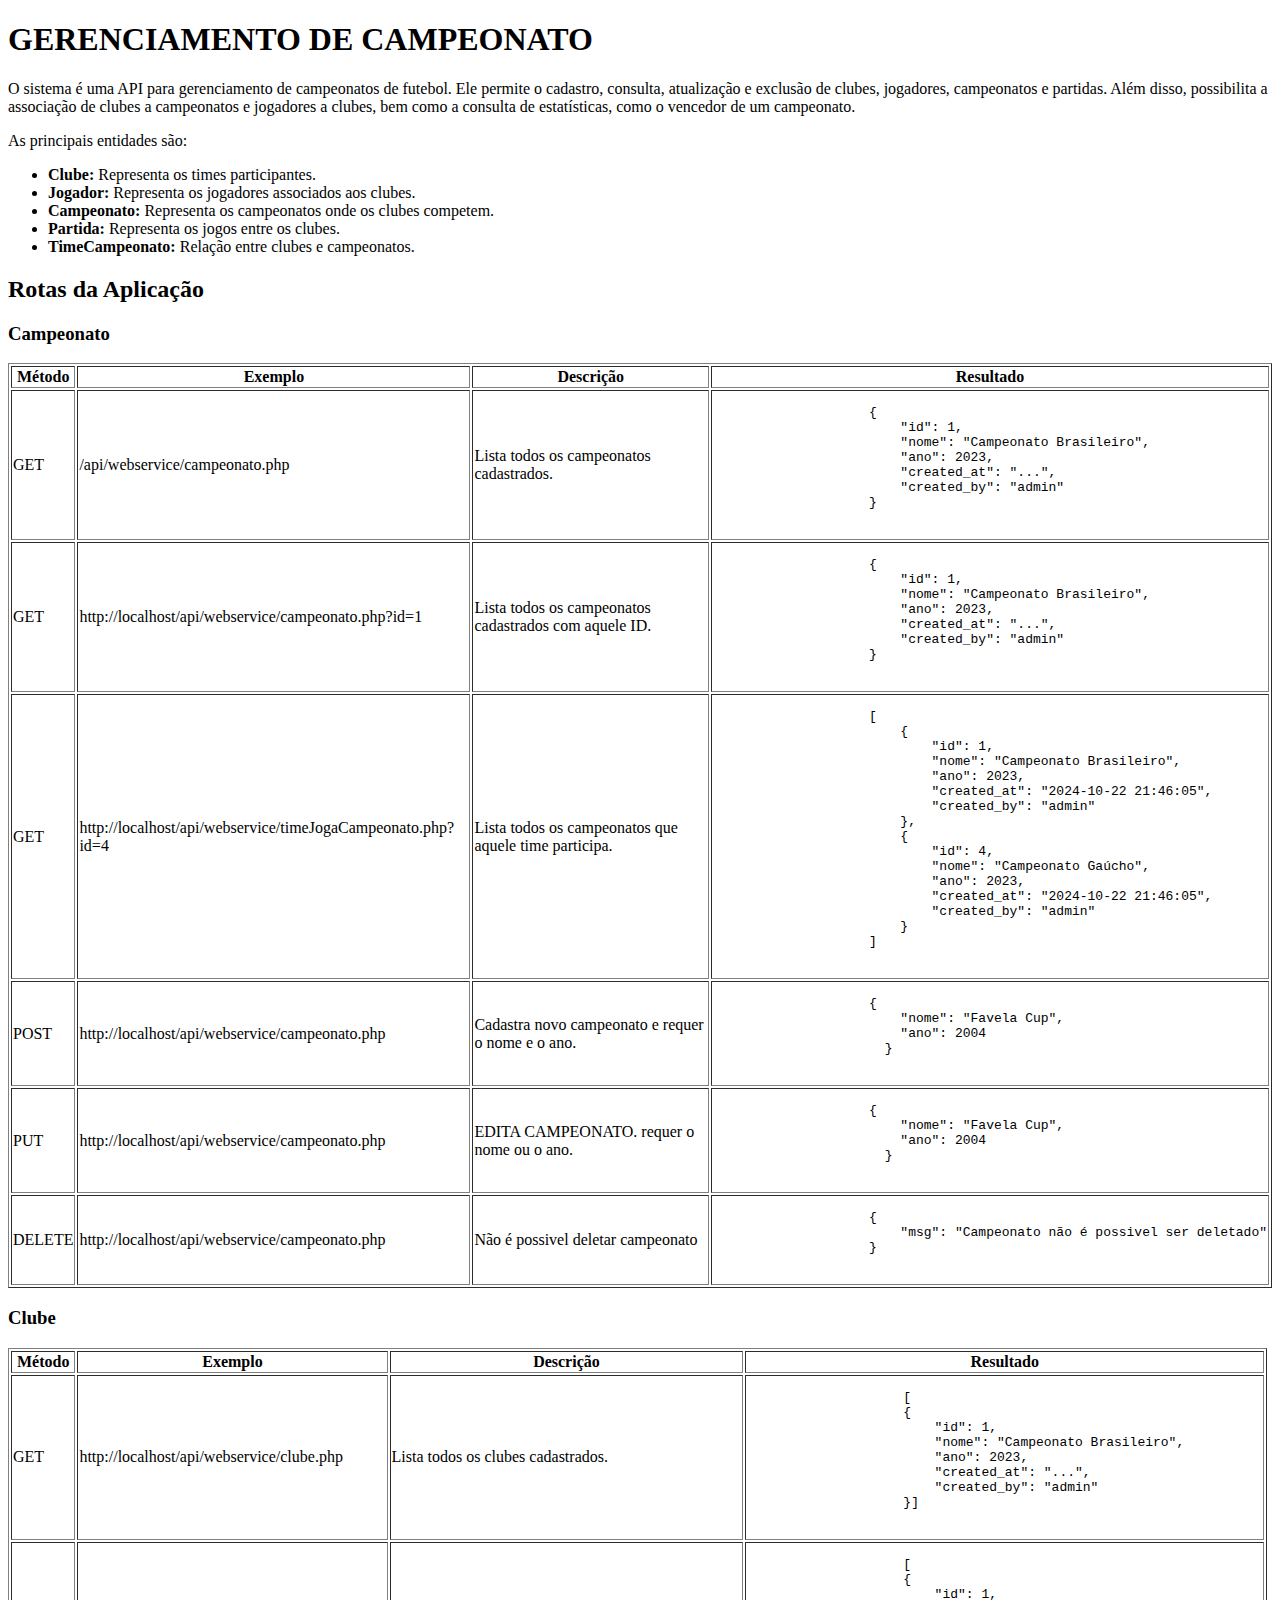
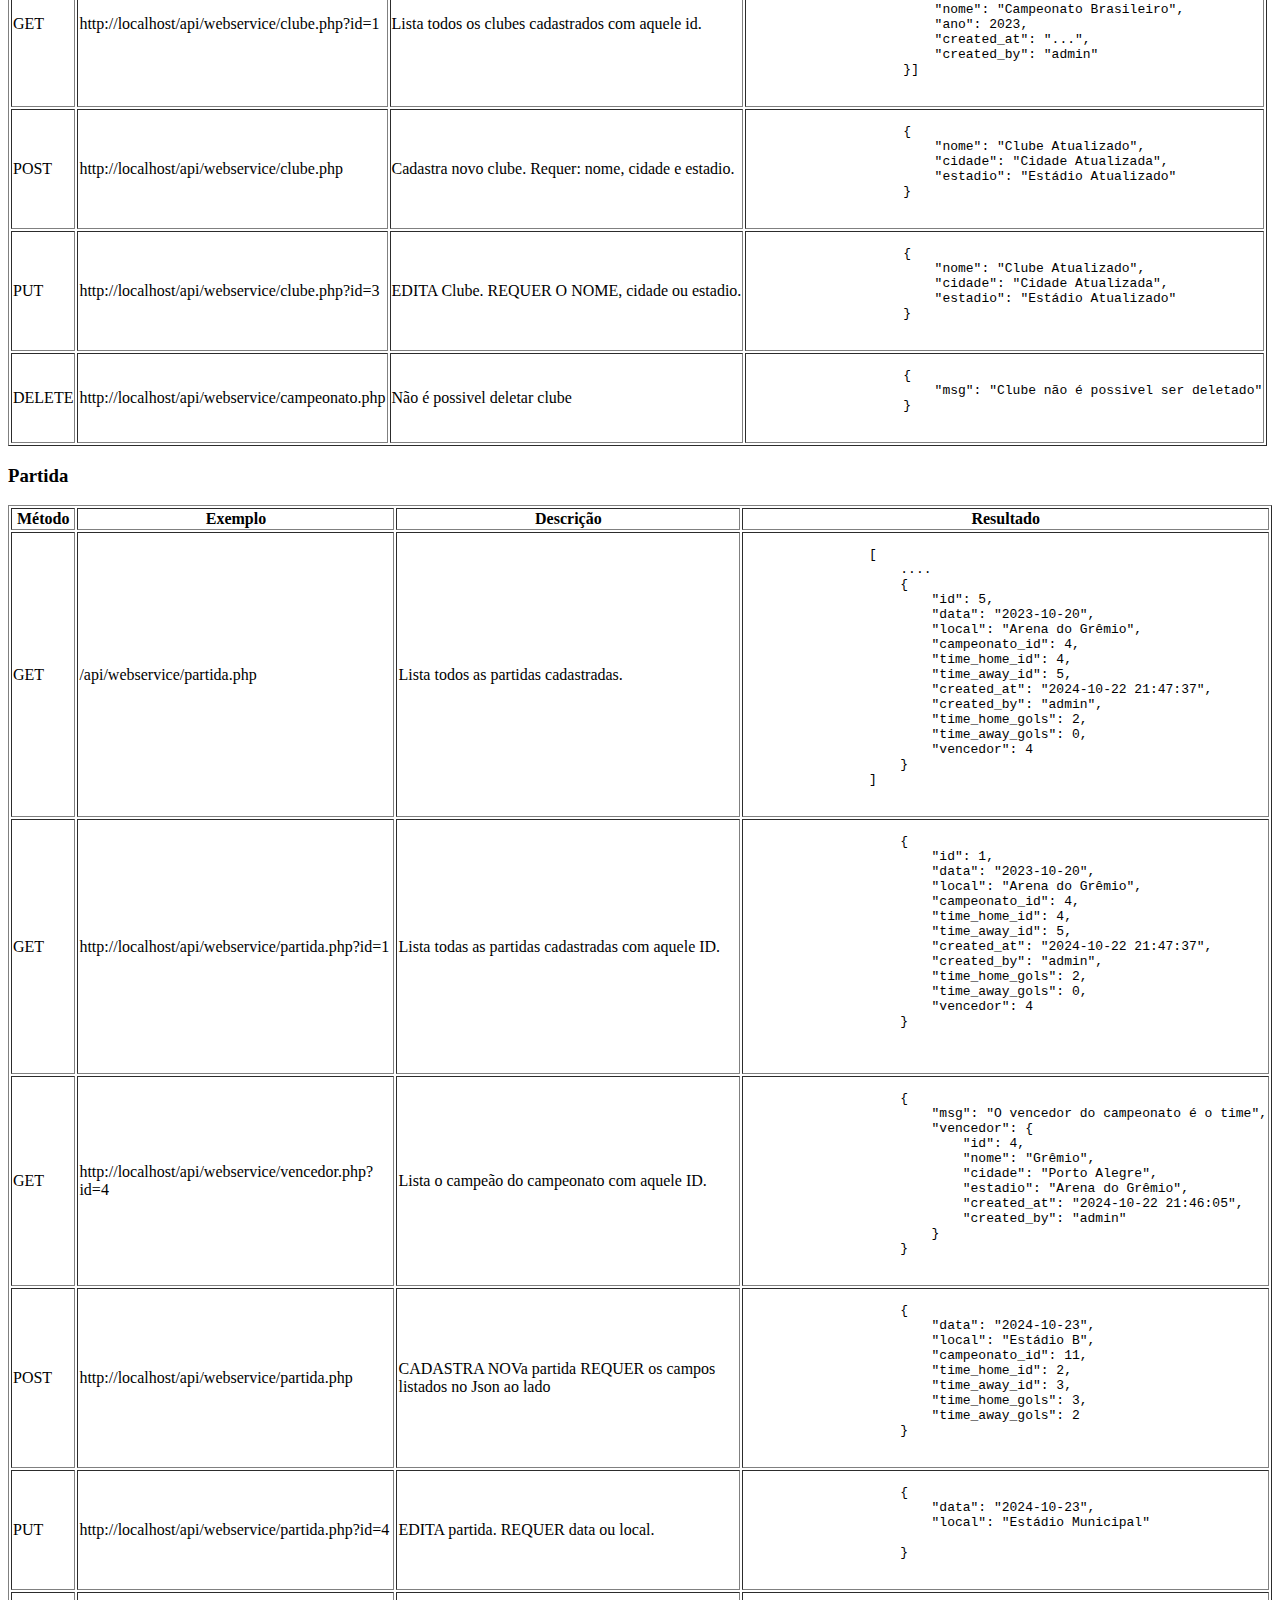
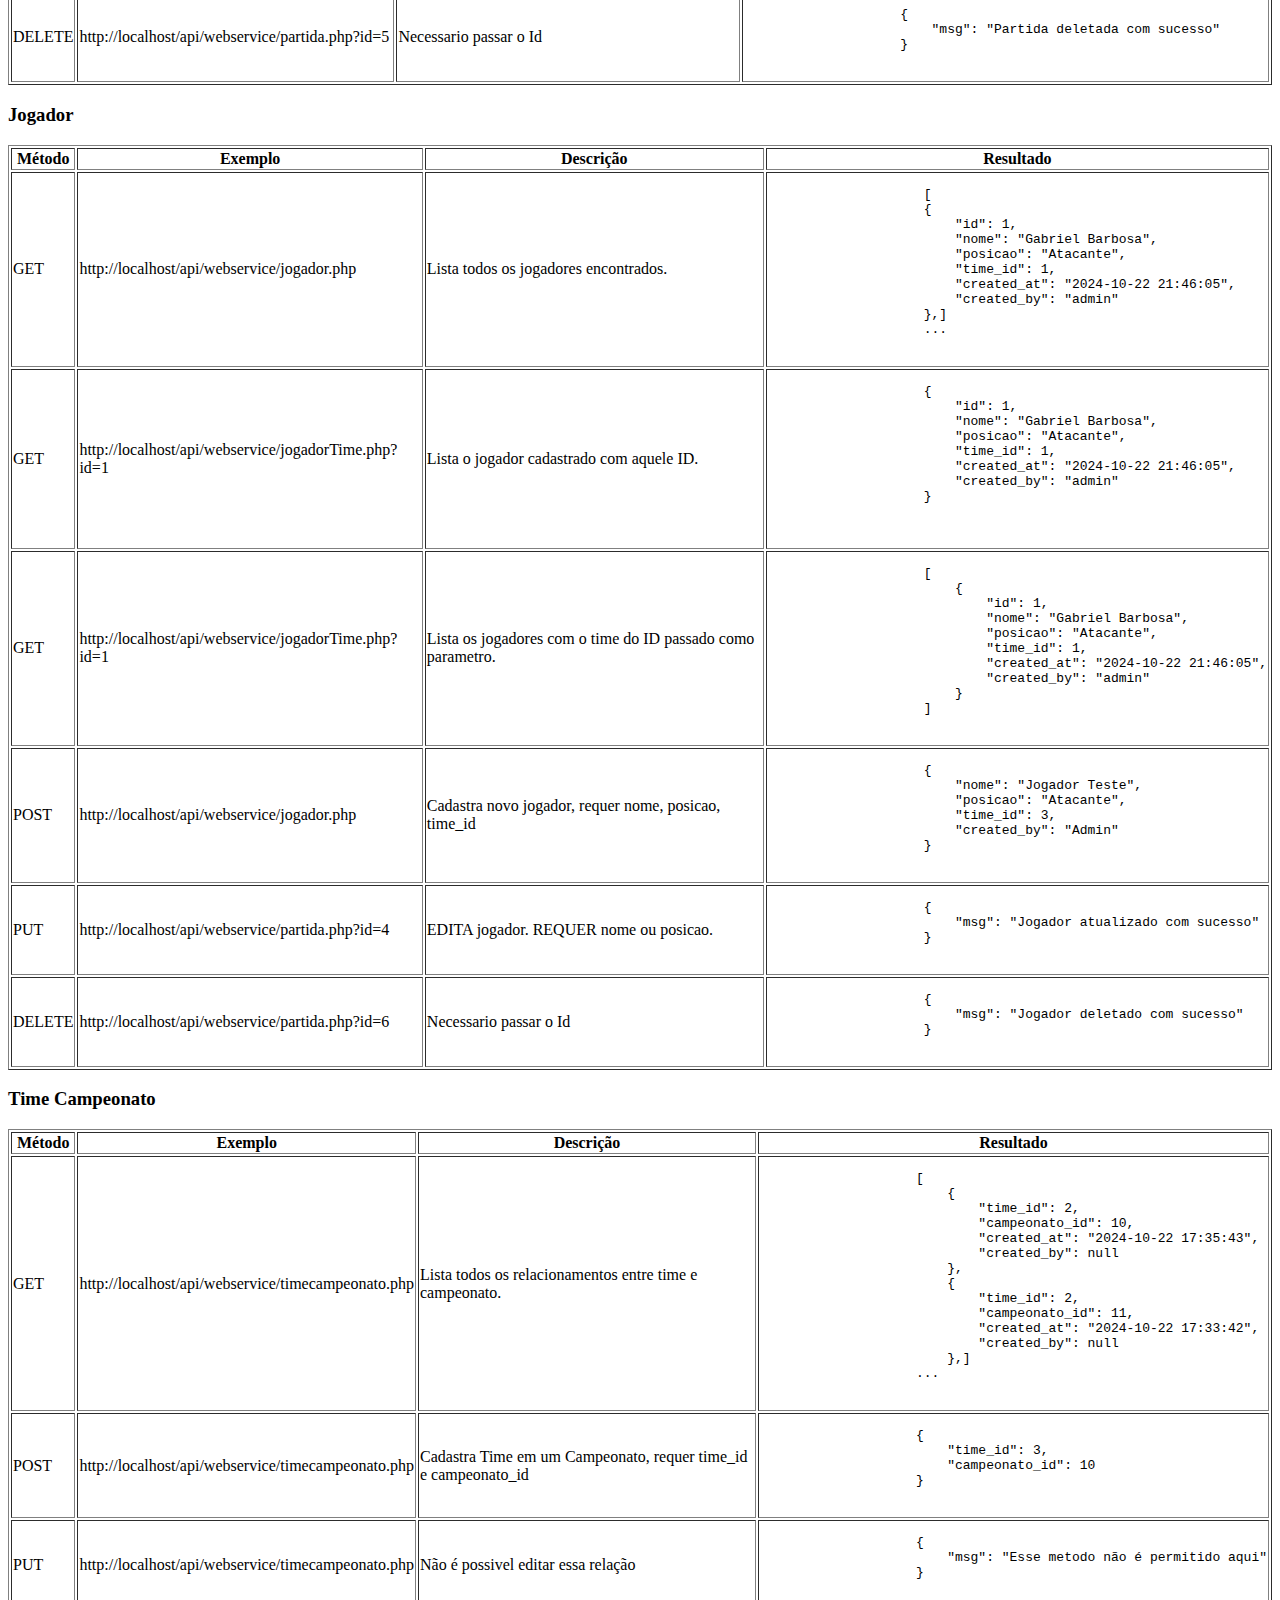
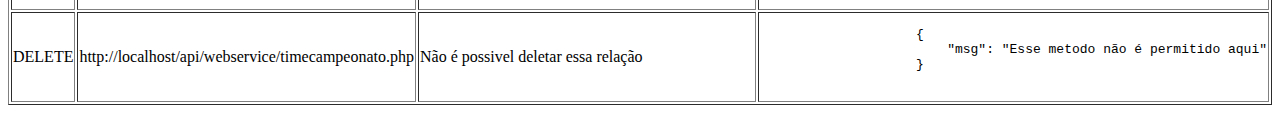
==== webservice/index.html @ eb7c0003 "feat: home working" ====
<!DOCTYPE html>
<html lang="pt-br">
<head>
    <meta charset="UTF-8">
    <meta name="viewport" content="width=device-width, initial-scale=1.0">
    <title>GERENCIAMENTO DE CAMPEONATO</title>
</head>
<body>
    <h1>GERENCIAMENTO DE CAMPEONATO</h1>
    <p>O sistema é uma API para gerenciamento de campeonatos de futebol. Ele permite o cadastro, consulta, atualização e exclusão de clubes, jogadores, campeonatos e partidas. Além disso, possibilita a associação de clubes a campeonatos e jogadores a clubes, bem como a consulta de estatísticas, como o vencedor de um campeonato.</p>
    
    <p>As principais entidades são:</p>
    <ul>
        <li><strong>Clube:</strong> Representa os times participantes.</li>
        <li><strong>Jogador:</strong> Representa os jogadores associados aos clubes.</li>
        <li><strong>Campeonato:</strong> Representa os campeonatos onde os clubes competem.</li>
        <li><strong>Partida:</strong> Representa os jogos entre os clubes.</li>
        <li><strong>TimeCampeonato:</strong> Relação entre clubes e campeonatos.</li>
    </ul>

    <h2>Rotas da Aplicação</h2>

    <h3>Campeonato</h3>
    <table border="1">
        <tr>
            <th>Método</th>
            <th>Exemplo</th>
            <th>Descrição</th>
            <th>Resultado</th>
        </tr>
        <tr>
            <td>GET</td>
            <td>/api/webservice/campeonato.php</td>
            <td>Lista todos os campeonatos cadastrados.</td>
            <td>
                <pre>
                    {
                        "id": 1,
                        "nome": "Campeonato Brasileiro",
                        "ano": 2023,
                        "created_at": "...",
                        "created_by": "admin"
                    }
                </pre>
            </td>
        </tr>
        <tr>
            <td>GET</td>
            <td>http://localhost/api/webservice/campeonato.php?id=1</td>
            <td>Lista todos os campeonatos cadastrados com aquele ID.</td>
            <td>
                <pre>
                    {
                        "id": 1,
                        "nome": "Campeonato Brasileiro",
                        "ano": 2023,
                        "created_at": "...",
                        "created_by": "admin"
                    }
                </pre>
            </td>
        </tr>
        <tr>
            <td>GET</td>
            <td>http://localhost/api/webservice/timeJogaCampeonato.php?id=4</td>
            <td>Lista todos os campeonatos que aquele time participa.</td>
            <td>
                <pre>
                    [
                        {
                            "id": 1,
                            "nome": "Campeonato Brasileiro",
                            "ano": 2023,
                            "created_at": "2024-10-22 21:46:05",
                            "created_by": "admin"
                        },
                        {
                            "id": 4,
                            "nome": "Campeonato Gaúcho",
                            "ano": 2023,
                            "created_at": "2024-10-22 21:46:05",
                            "created_by": "admin"
                        }
                    ]
                </pre>
            </td>
        </tr>
        <tr>
            <td>POST</td>
            <td>http://localhost/api/webservice/campeonato.php</td>
            <td>Cadastra novo campeonato e requer o nome e o ano.</td>
            <td>
                <pre>
                    {
                        "nome": "Favela Cup",
                        "ano": 2004
                      }
                </pre>
            </td>
        </tr>
        <tr>
            <td>PUT</td>
            <td>http://localhost/api/webservice/campeonato.php</td>
            <td>EDITA CAMPEONATO. requer o nome ou o ano.</td>
            <td>
                <pre>
                    {
                        "nome": "Favela Cup",
                        "ano": 2004
                      }
                </pre>
            </td>
        </tr>
        <tr>
            <td>DELETE</td>
            <td>http://localhost/api/webservice/campeonato.php</td>
            <td>Não é possivel deletar campeonato</td>
            <td>
                <pre>
                    {
                        "msg": "Campeonato não é possivel ser deletado"
                    }
                </pre>
            </td>
        </tr>
    </table>

    <h3>Clube</h3>
    <table border="1">
        <tr>
            <th>Método</th>
            <th>Exemplo</th>
            <th>Descrição</th>
            <th>Resultado</th>
        </tr>
        <tr>
            <td>GET</td>
            <td>http://localhost/api/webservice/clube.php</td>
            <td>Lista todos os clubes cadastrados.</td>
            <td>
                <pre>
                    [
                    {
                        "id": 1,
                        "nome": "Campeonato Brasileiro",
                        "ano": 2023,
                        "created_at": "...",
                        "created_by": "admin"
                    }]
                </pre>
            </td>
        </tr>

        <tr>
            <td>GET</td>
            <td>http://localhost/api/webservice/clube.php?id=1</td>
            <td>Lista todos os clubes cadastrados com aquele id.</td>
            <td>
                <pre>
                    [
                    {
                        "id": 1,
                        "nome": "Campeonato Brasileiro",
                        "ano": 2023,
                        "created_at": "...",
                        "created_by": "admin"
                    }]
                </pre>
            </td>
        </tr>
        
        <tr>
            <td>POST</td>
            <td>http://localhost/api/webservice/clube.php</td>
            <td>Cadastra novo clube. Requer: nome, cidade e estadio.</td>
            <td>
                <pre>
                    {
                        "nome": "Clube Atualizado",
                        "cidade": "Cidade Atualizada",
                        "estadio": "Estádio Atualizado"
                    }
                </pre>
            </td>
        </tr>
        <tr>
            <td>PUT</td>
            <td>http://localhost/api/webservice/clube.php?id=3</td>
            <td>EDITA Clube. REQUER O NOME, cidade ou estadio.</td>
            <td>
                <pre>
                    {
                        "nome": "Clube Atualizado",
                        "cidade": "Cidade Atualizada",
                        "estadio": "Estádio Atualizado"
                    }
                </pre>
            </td>
        </tr>
        <tr>
            <td>DELETE</td>
            <td>http://localhost/api/webservice/campeonato.php</td>
            <td>Não é possivel deletar clube</td>
            <td>
                <pre>
                    {
                        "msg": "Clube não é possivel ser deletado"
                    }
                </pre>
            </td>
        </tr>
    </table>

    <h3>Partida</h3>
    <table border="1">
        <tr>
            <th>Método</th>
            <th>Exemplo</th>
            <th>Descrição</th>
            <th>Resultado</th>
        </tr>
        <tr>
            <td>GET</td>
            <td>/api/webservice/partida.php</td>
            <td>Lista todos as partidas cadastradas.</td>
            <td>
                <pre>
                [
                    ....
                    {
                        "id": 5,
                        "data": "2023-10-20",
                        "local": "Arena do Grêmio",
                        "campeonato_id": 4,
                        "time_home_id": 4,
                        "time_away_id": 5,
                        "created_at": "2024-10-22 21:47:37",
                        "created_by": "admin",
                        "time_home_gols": 2,
                        "time_away_gols": 0,
                        "vencedor": 4
                    }
                ]
                </pre>
            </td>
        </tr>
        <tr>
            <td>GET</td>
            <td>http://localhost/api/webservice/partida.php?id=1</td>
            <td>Lista todas as partidas cadastradas com aquele ID.</td>
            <td>
                <pre>
                    {
                        "id": 1,
                        "data": "2023-10-20",
                        "local": "Arena do Grêmio",
                        "campeonato_id": 4,
                        "time_home_id": 4,
                        "time_away_id": 5,
                        "created_at": "2024-10-22 21:47:37",
                        "created_by": "admin",
                        "time_home_gols": 2,
                        "time_away_gols": 0,
                        "vencedor": 4
                    }
                
                </pre>
            </td>
        </tr>
        <tr>
            <td>GET</td>
            <td>http://localhost/api/webservice/vencedor.php?id=4</td>
            <td>Lista o campeão do campeonato com aquele ID.</td>
            <td>
                <pre>
                    {
                        "msg": "O vencedor do campeonato é o time",
                        "vencedor": {
                            "id": 4,
                            "nome": "Grêmio",
                            "cidade": "Porto Alegre",
                            "estadio": "Arena do Grêmio",
                            "created_at": "2024-10-22 21:46:05",
                            "created_by": "admin"
                        }
                    }
                </pre>
            </td>
        </tr>
        <tr>
            <td>POST</td>
            <td>http://localhost/api/webservice/partida.php</td>
            <td>CADASTRA NOVa partida REQUER os campos listados no Json ao lado</td>
            <td>
                <pre>
                    {
                        "data": "2024-10-23",
                        "local": "Estádio B",
                        "campeonato_id": 11,
                        "time_home_id": 2,
                        "time_away_id": 3,
                        "time_home_gols": 3,
                        "time_away_gols": 2
                    }
                </pre>
            </td>
        </tr>
        <tr>
            <td>PUT</td>
            <td>http://localhost/api/webservice/partida.php?id=4</td>
            <td>EDITA partida. REQUER data ou local.</td>
            <td>
                <pre>
                    {
                        "data": "2024-10-23",
                        "local": "Estádio Municipal"
                        
                    }
                </pre>
            </td>
        </tr>
        <tr>
            <td>DELETE</td>
            <td>http://localhost/api/webservice/partida.php?id=5</td>
            <td>Necessario passar o Id</td>
            <td>
                <pre>
                    {
                        "msg": "Partida deletada com sucesso"
                    }
                </pre>
            </td>
        </tr>
    </table>

    <h3>Jogador</h3>
    <table border="1">
        <tr>
            <th>Método</th>
            <th>Exemplo</th>
            <th>Descrição</th>
            <th>Resultado</th>
        </tr>
        <tr>
            <td>GET</td>
            <td>http://localhost/api/webservice/jogador.php</td>
            <td>Lista todos os jogadores encontrados.</td>
            <td>
                <pre>
                    [
                    {
                        "id": 1,
                        "nome": "Gabriel Barbosa",
                        "posicao": "Atacante",
                        "time_id": 1,
                        "created_at": "2024-10-22 21:46:05",
                        "created_by": "admin"
                    },]
                    ...
                </pre>
            </td>
        </tr>
        <tr>
            <td>GET</td>
            <td>http://localhost/api/webservice/jogadorTime.php?id=1</td>
            <td>Lista o jogador cadastrado com aquele ID.</td>
            <td>
                <pre>
                    {
                        "id": 1,
                        "nome": "Gabriel Barbosa",
                        "posicao": "Atacante",
                        "time_id": 1,
                        "created_at": "2024-10-22 21:46:05",
                        "created_by": "admin"
                    }
                
                </pre>
            </td>
        </tr>
        <tr>
            <td>GET</td>
            <td>http://localhost/api/webservice/jogadorTime.php?id=1</td>
            <td>Lista os jogadores com o time do ID passado como parametro.</td>
            <td>
                <pre>
                    [
                        {
                            "id": 1,
                            "nome": "Gabriel Barbosa",
                            "posicao": "Atacante",
                            "time_id": 1,
                            "created_at": "2024-10-22 21:46:05",
                            "created_by": "admin"
                        }
                    ]
                </pre>
            </td>
        </tr>
        <tr>
            <td>POST</td>
            <td>http://localhost/api/webservice/jogador.php</td>
            <td>Cadastra novo jogador, requer nome, posicao, time_id</td>
            <td>
                <pre>
                    {
                        "nome": "Jogador Teste",
                        "posicao": "Atacante",
                        "time_id": 3,
                        "created_by": "Admin"
                    }
                </pre>
            </td>
        </tr>
        <tr>
            <td>PUT</td>
            <td>http://localhost/api/webservice/partida.php?id=4</td>
            <td>EDITA jogador. REQUER nome ou posicao.</td>
            <td>
                <pre>
                    {
                        "msg": "Jogador atualizado com sucesso"
                    }
                </pre>
            </td>
        </tr>
        <tr>
            <td>DELETE</td>
            <td>http://localhost/api/webservice/partida.php?id=6</td>
            <td>Necessario passar o Id</td>
            <td>
                <pre>
                    {
                        "msg": "Jogador deletado com sucesso"
                    }
                </pre>
            </td>
        </tr>
    </table>

    <h3>Time Campeonato</h3>
    <table border="1">
        <tr>
            <th>Método</th>
            <th>Exemplo</th>
            <th>Descrição</th>
            <th>Resultado</th>
        </tr>
        <tr>
            <td>GET</td>
            <td>http://localhost/api/webservice/timecampeonato.php</td>
            <td>Lista todos os relacionamentos entre time e campeonato.</td>
            <td>
                <pre>
                    [
                        {
                            "time_id": 2,
                            "campeonato_id": 10,
                            "created_at": "2024-10-22 17:35:43",
                            "created_by": null
                        },
                        {
                            "time_id": 2,
                            "campeonato_id": 11,
                            "created_at": "2024-10-22 17:33:42",
                            "created_by": null
                        },]
                    ...
                </pre>
            </td>
        </tr>
        
        <tr>
            <td>POST</td>
            <td>http://localhost/api/webservice/timecampeonato.php</td>
            <td>Cadastra Time em um Campeonato, requer time_id e campeonato_id</td>
            <td>
                <pre>
                    {
                        "time_id": 3,
                        "campeonato_id": 10
                    }
                </pre>
            </td>
        </tr>
        <tr>
            <td>PUT</td>
            <td>http://localhost/api/webservice/timecampeonato.php</td>
            <td>Não é possivel editar essa relação</td>
            <td>
                <pre>
                    {
                        "msg": "Esse metodo não é permitido aqui"
                    }
                </pre>
            </td>
        </tr>
        <tr>
            <td>DELETE</td>
            <td>http://localhost/api/webservice/timecampeonato.php</td>
            <td>Não é possivel deletar essa relação</td>
            <td>
                <pre>
                    {
                        "msg": "Esse metodo não é permitido aqui"
                    }
                </pre>
            </td>
        </tr>
    </table>
</body>
</html>
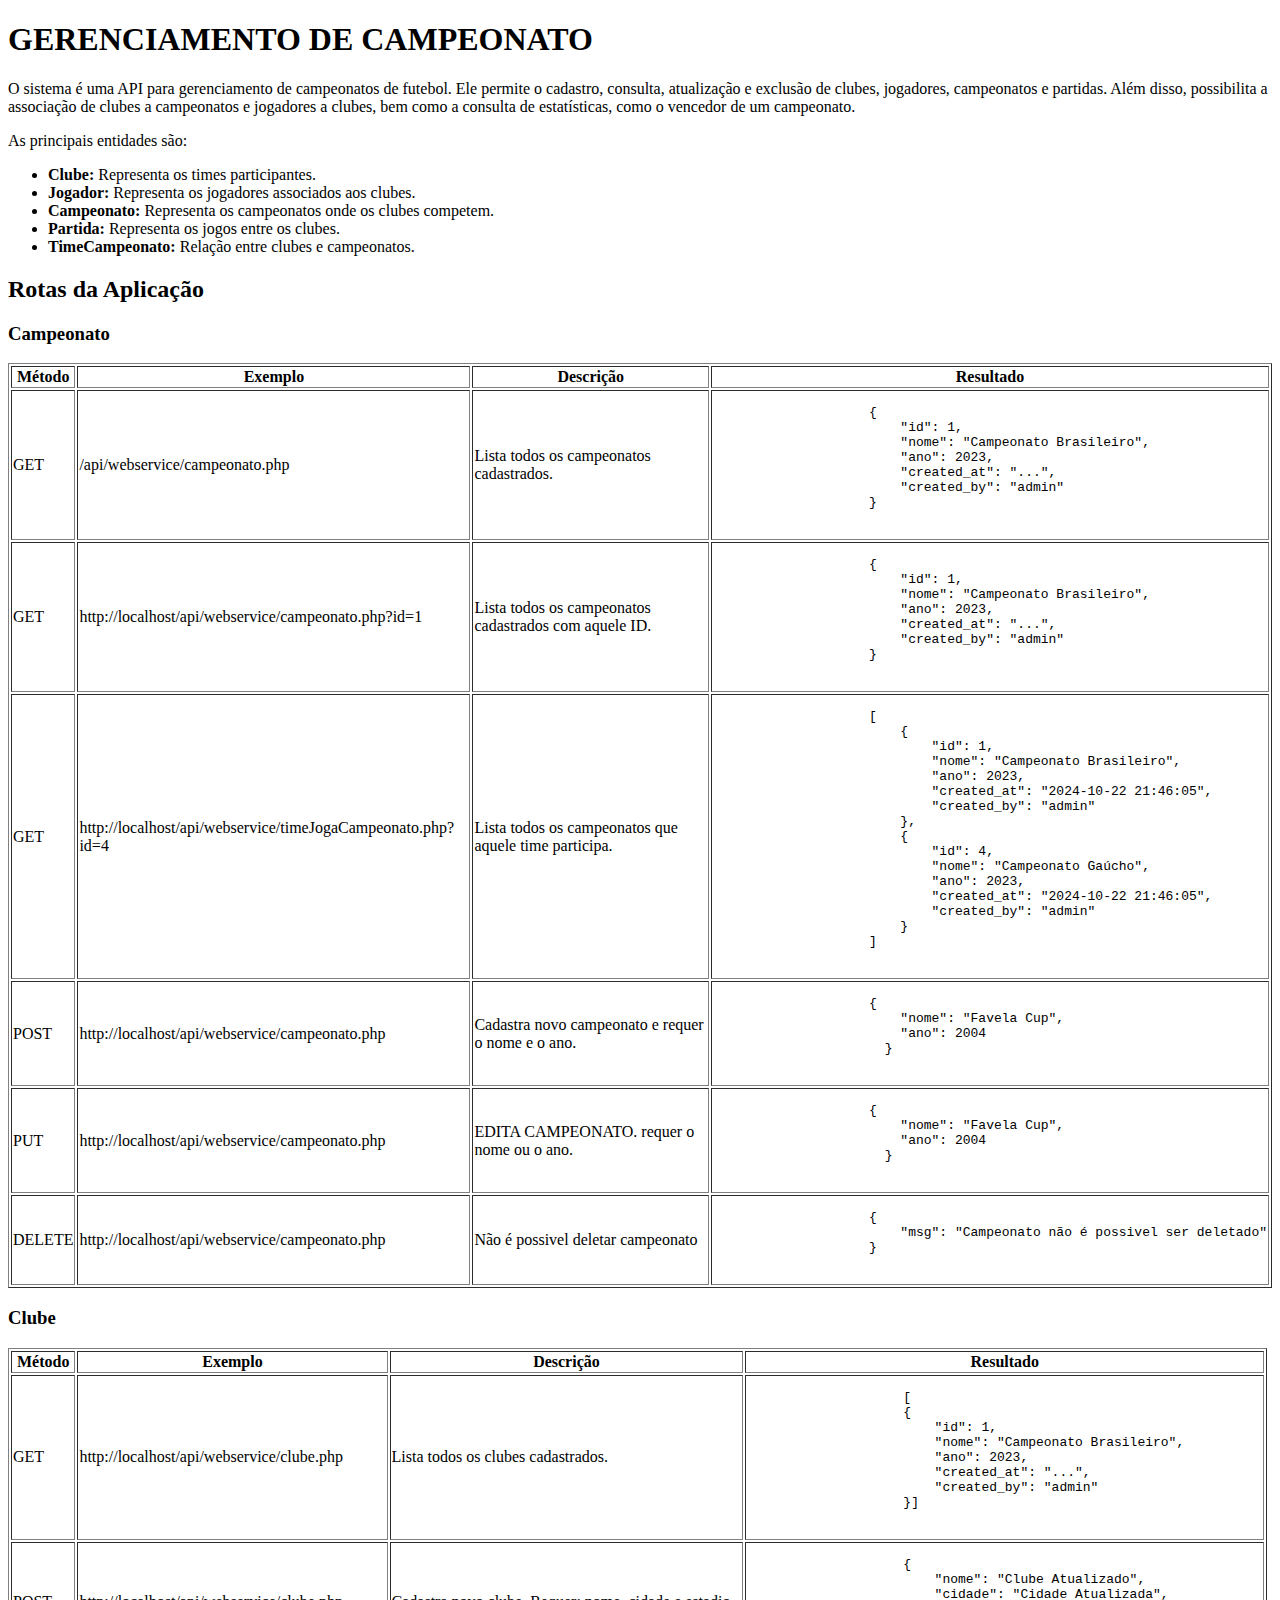
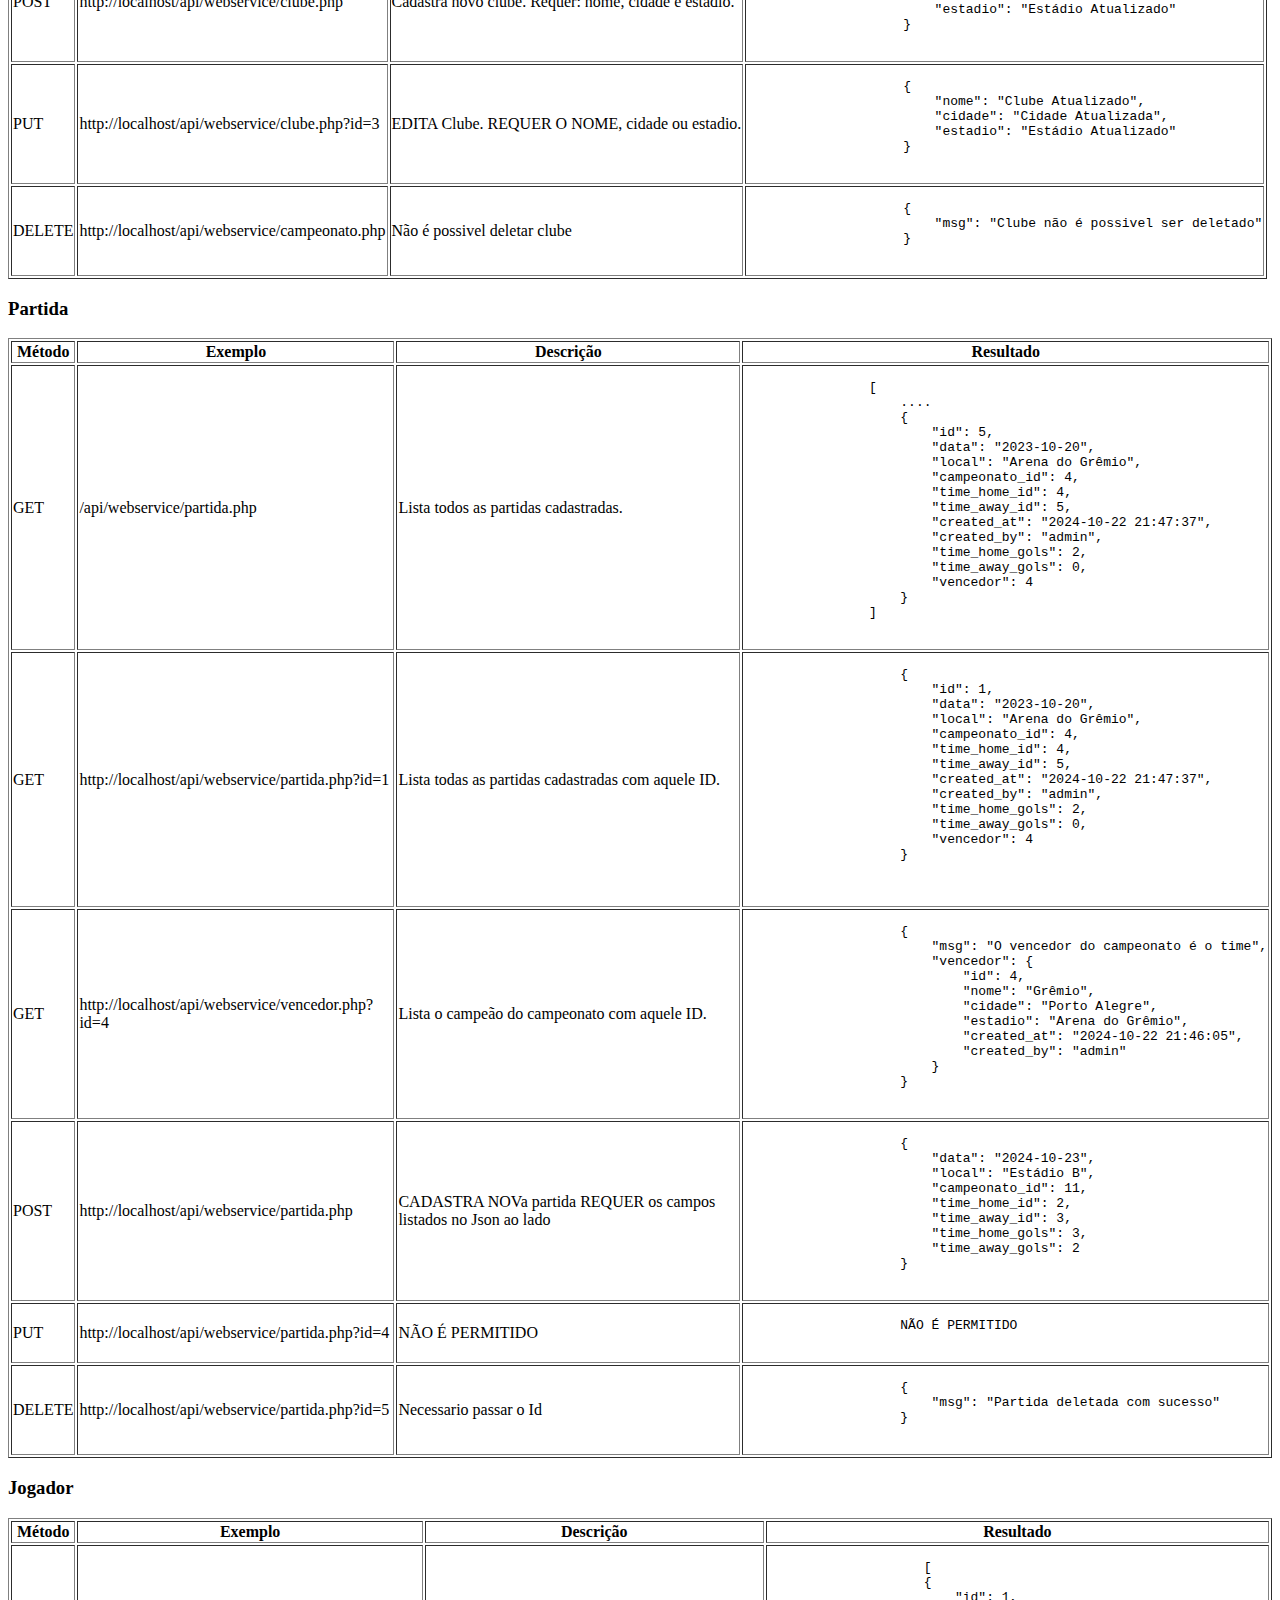
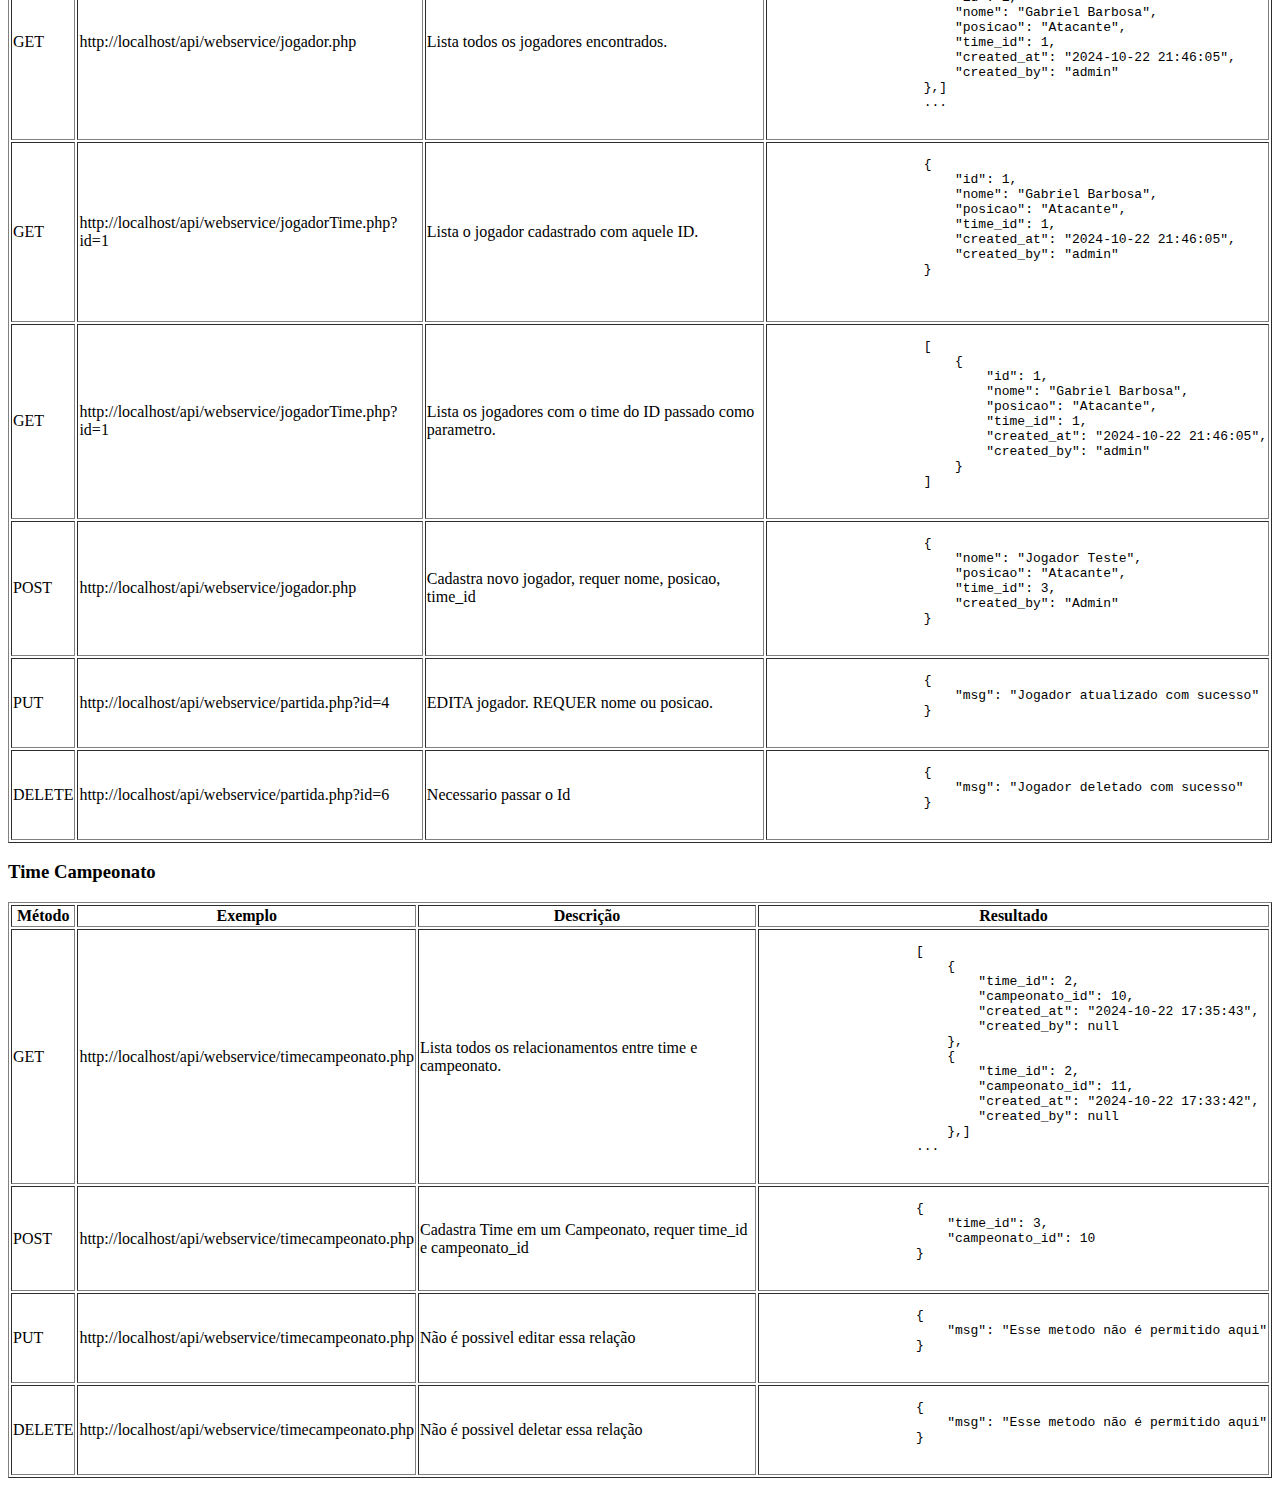
==== commit 21567df9: "feat: new routes to get Campeonato and clube by id" ====
--- a/webservice/index.html
+++ b/webservice/index.html
@@ -150,24 +150,6 @@
                 </pre>
             </td>
         </tr>
-
-        <tr>
-            <td>GET</td>
-            <td>http://localhost/api/webservice/clube.php?id=1</td>
-            <td>Lista todos os clubes cadastrados com aquele id.</td>
-            <td>
-                <pre>
-                    [
-                    {
-                        "id": 1,
-                        "nome": "Campeonato Brasileiro",
-                        "ano": 2023,
-                        "created_at": "...",
-                        "created_by": "admin"
-                    }]
-                </pre>
-            </td>
-        </tr>
         
         <tr>
             <td>POST</td>
@@ -308,14 +290,10 @@
         <tr>
             <td>PUT</td>
             <td>http://localhost/api/webservice/partida.php?id=4</td>
-            <td>EDITA partida. REQUER data ou local.</td>
-            <td>
-                <pre>
-                    {
-                        "data": "2024-10-23",
-                        "local": "Estádio Municipal"
-                        
-                    }
+            <td>NÃO É PERMITIDO</td>
+            <td>
+                <pre>
+                    NÃO É PERMITIDO
                 </pre>
             </td>
         </tr>
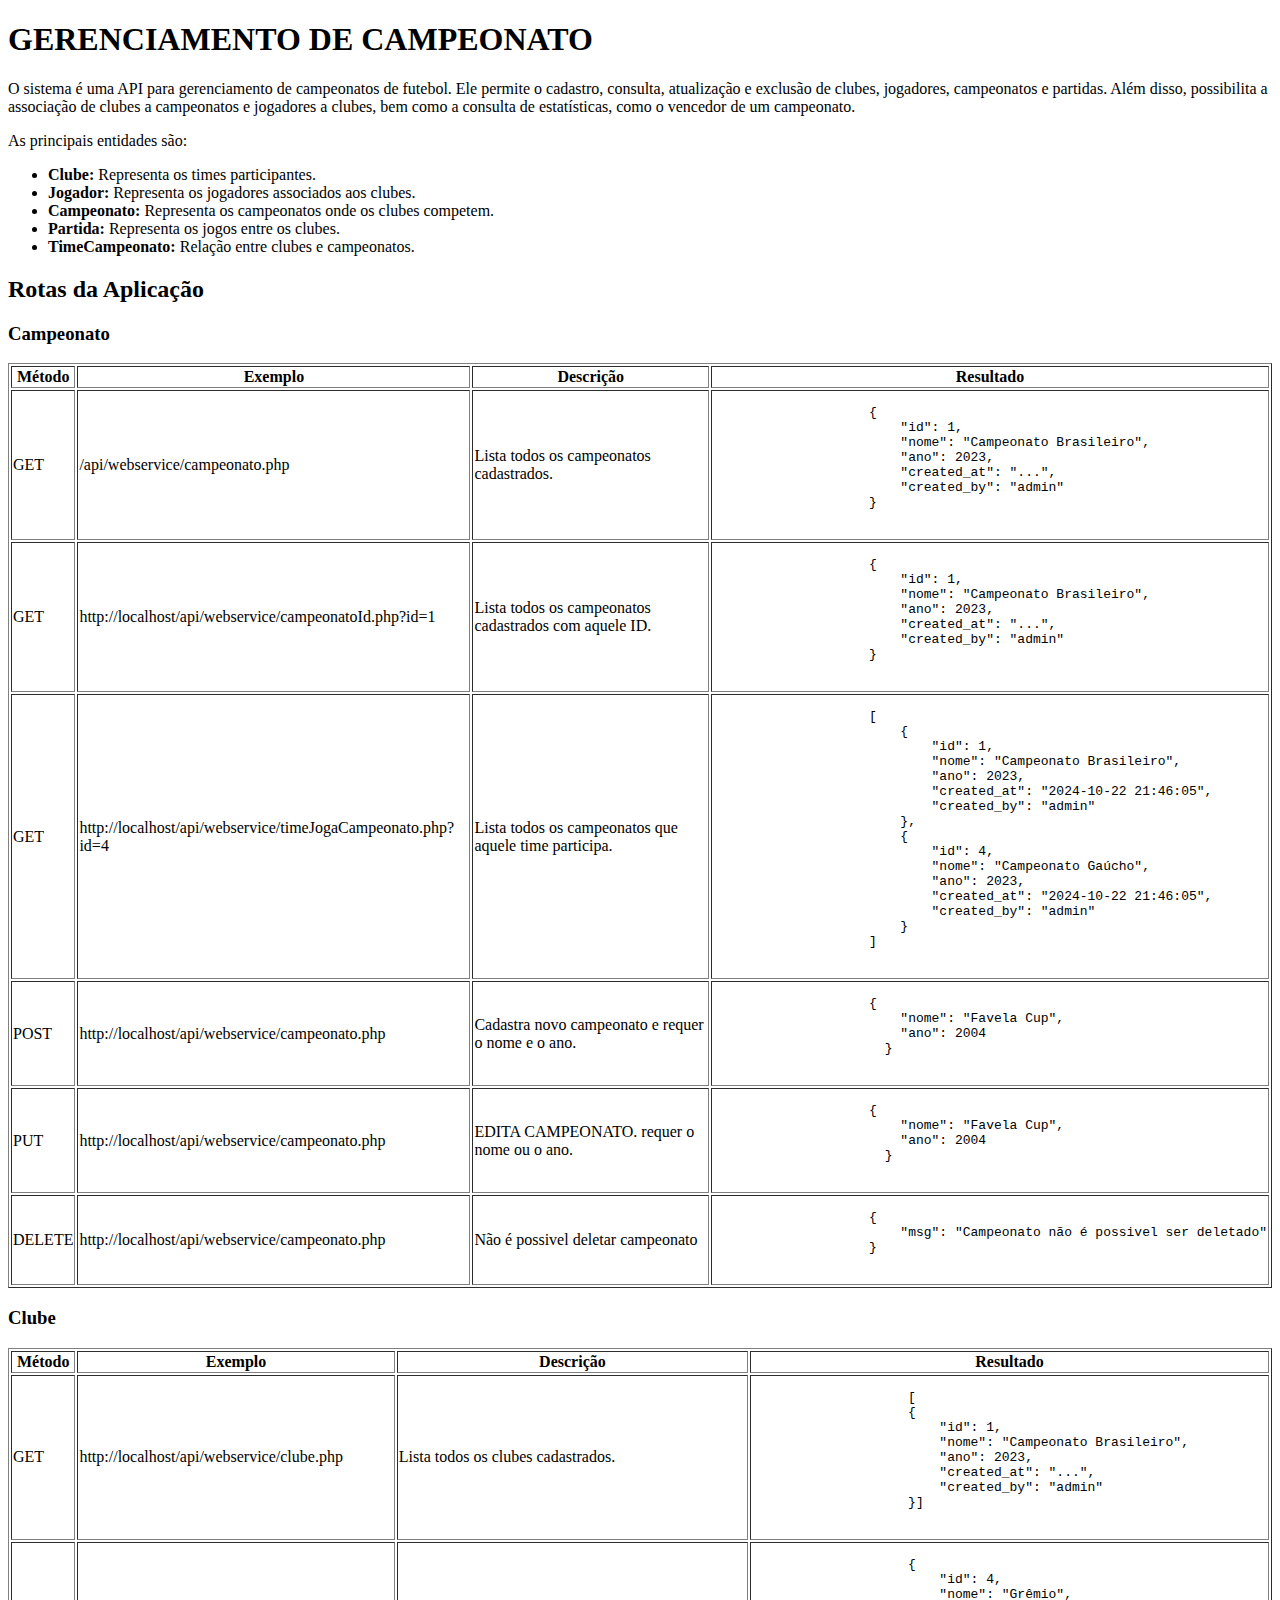
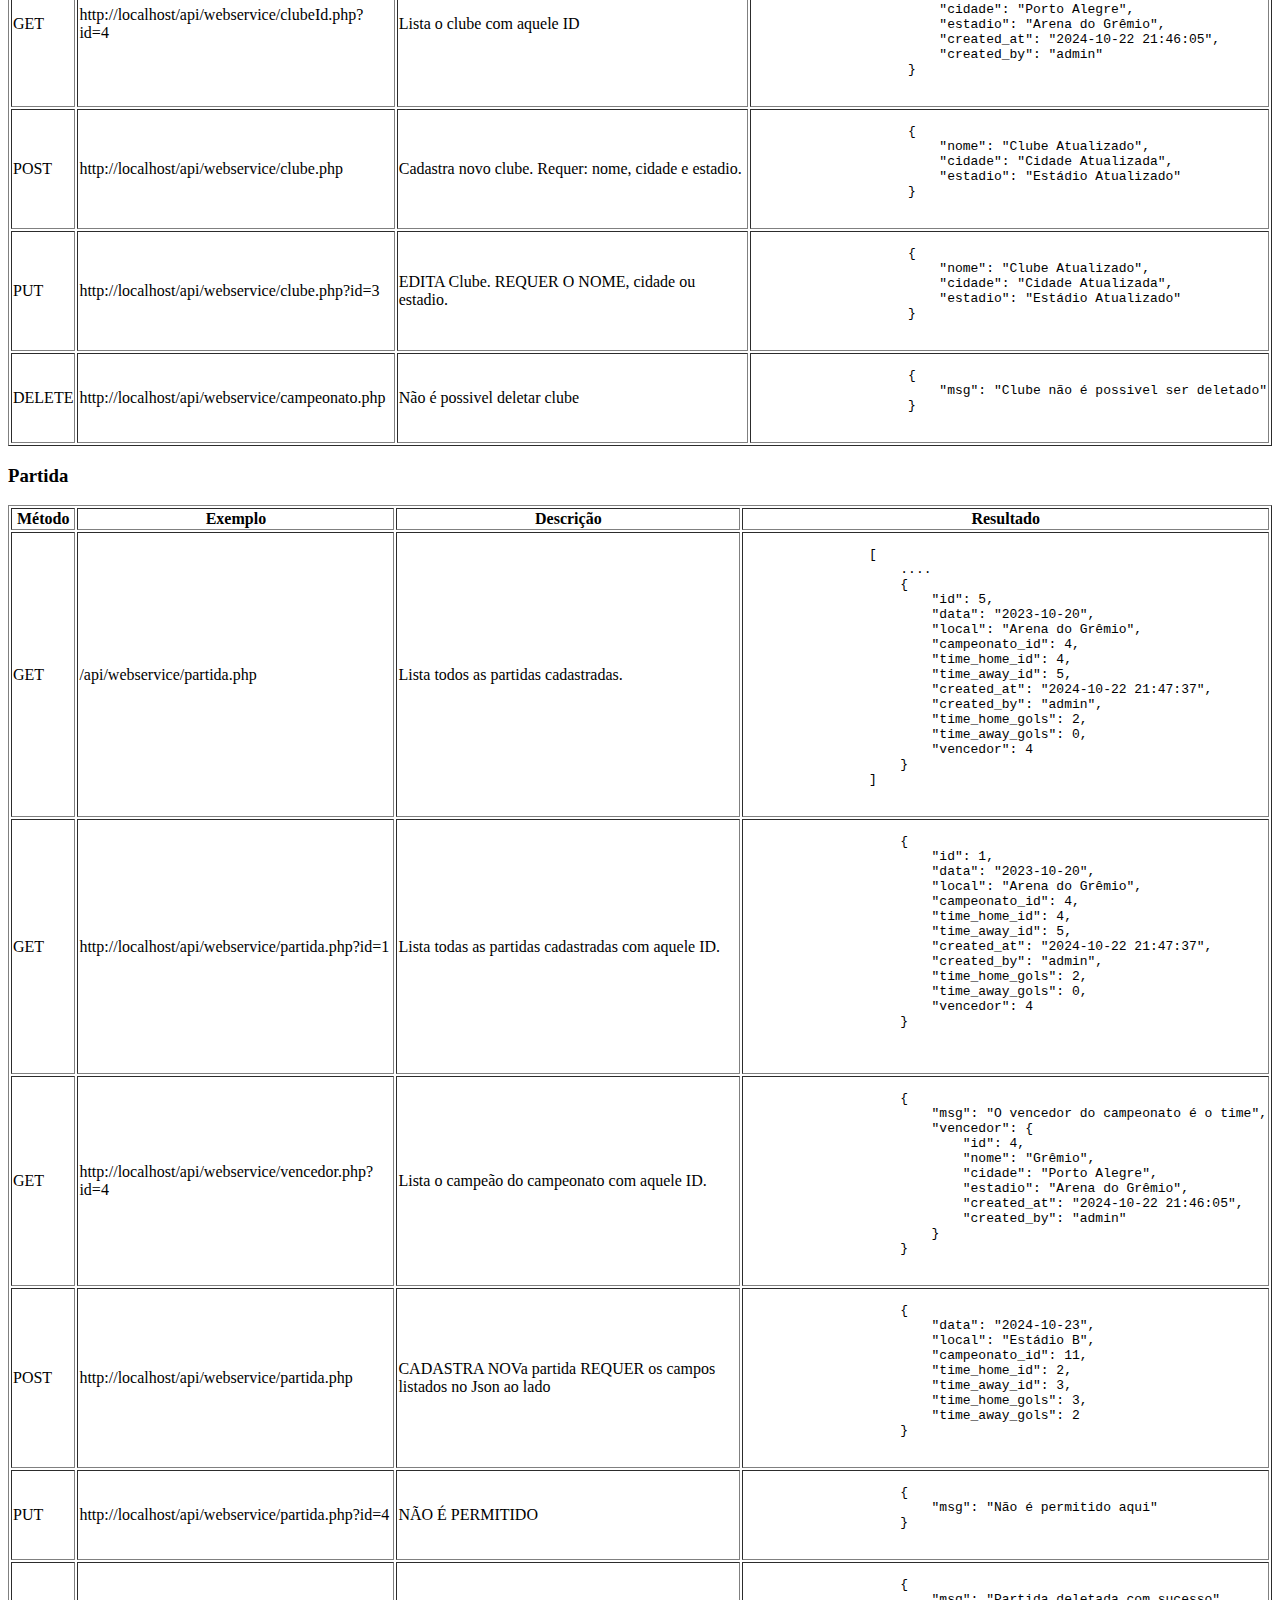
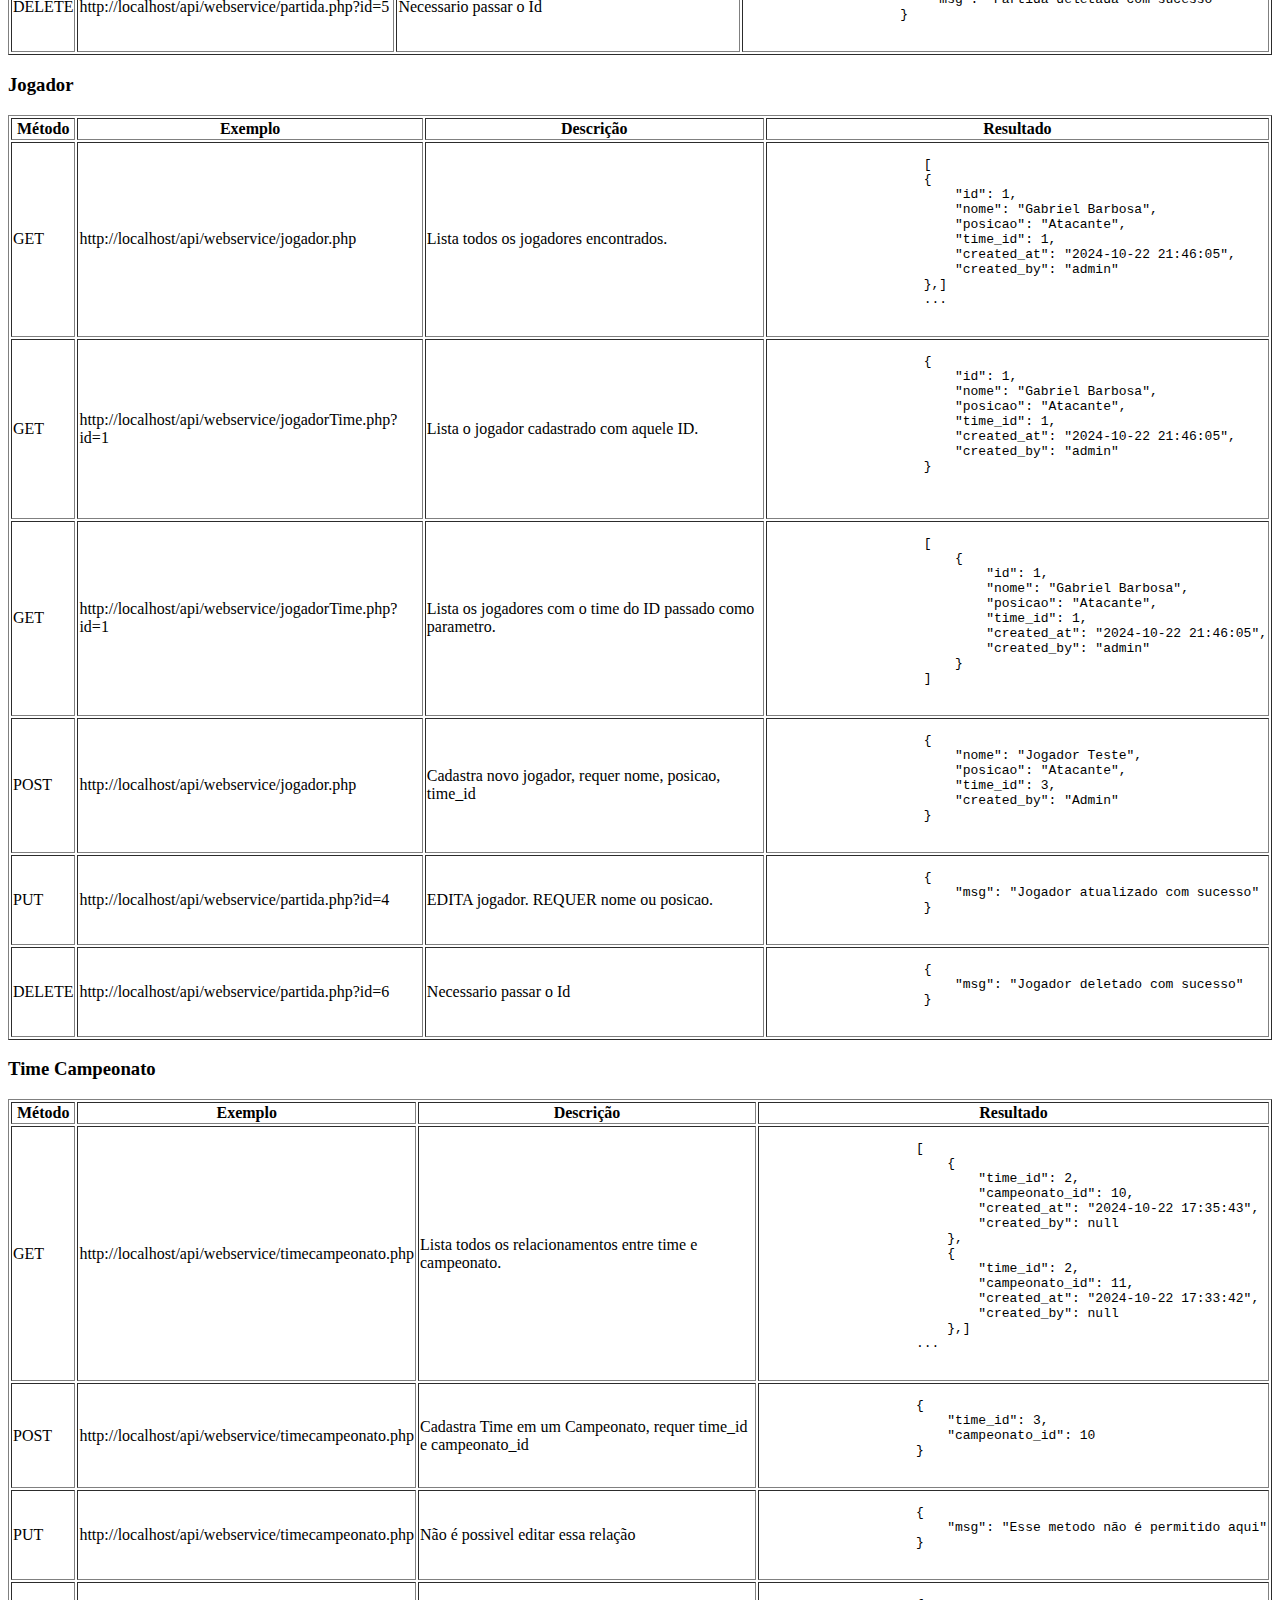
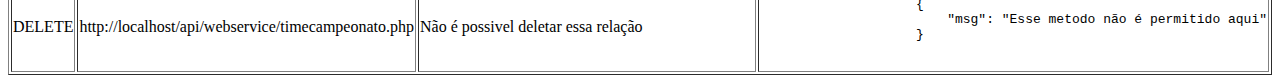
==== commit 5a5f3d0b: "feat: all working" ====
--- a/webservice/index.html
+++ b/webservice/index.html
@@ -46,7 +46,7 @@
         </tr>
         <tr>
             <td>GET</td>
-            <td>http://localhost/api/webservice/campeonato.php?id=1</td>
+            <td>http://localhost/api/webservice/campeonatoId.php?id=1</td>
             <td>Lista todos os campeonatos cadastrados com aquele ID.</td>
             <td>
                 <pre>
@@ -150,6 +150,24 @@
                 </pre>
             </td>
         </tr>
+
+        <tr>
+            <td>GET</td>
+            <td>http://localhost/api/webservice/clubeId.php?id=4</td>
+            <td>Lista o clube com aquele ID</td>
+            <td>
+                <pre>
+                    {
+                        "id": 4,
+                        "nome": "Grêmio",
+                        "cidade": "Porto Alegre",
+                        "estadio": "Arena do Grêmio",
+                        "created_at": "2024-10-22 21:46:05",
+                        "created_by": "admin"
+                    }
+                </pre>
+            </td>
+        </tr>
         
         <tr>
             <td>POST</td>
@@ -293,7 +311,9 @@
             <td>NÃO É PERMITIDO</td>
             <td>
                 <pre>
-                    NÃO É PERMITIDO
+                    {
+                        "msg": "Não é permitido aqui"
+                    }
                 </pre>
             </td>
         </tr>
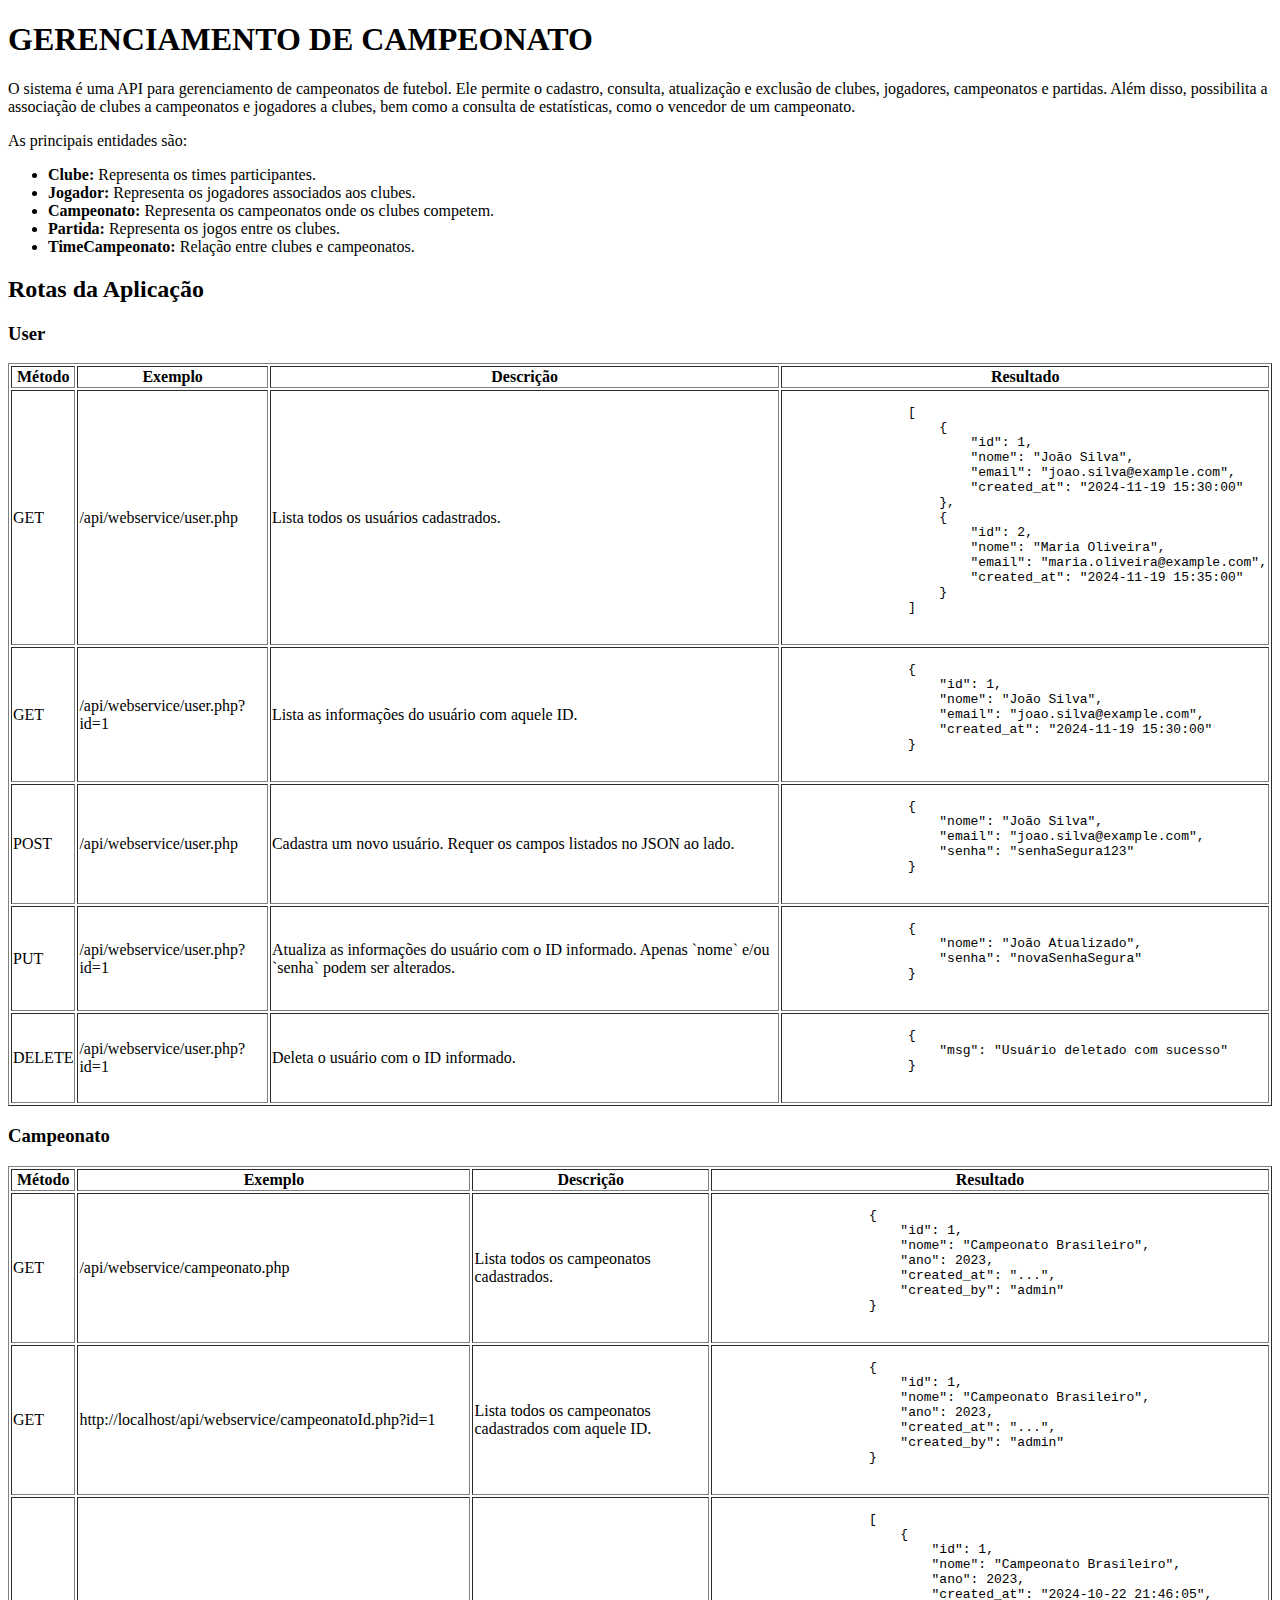
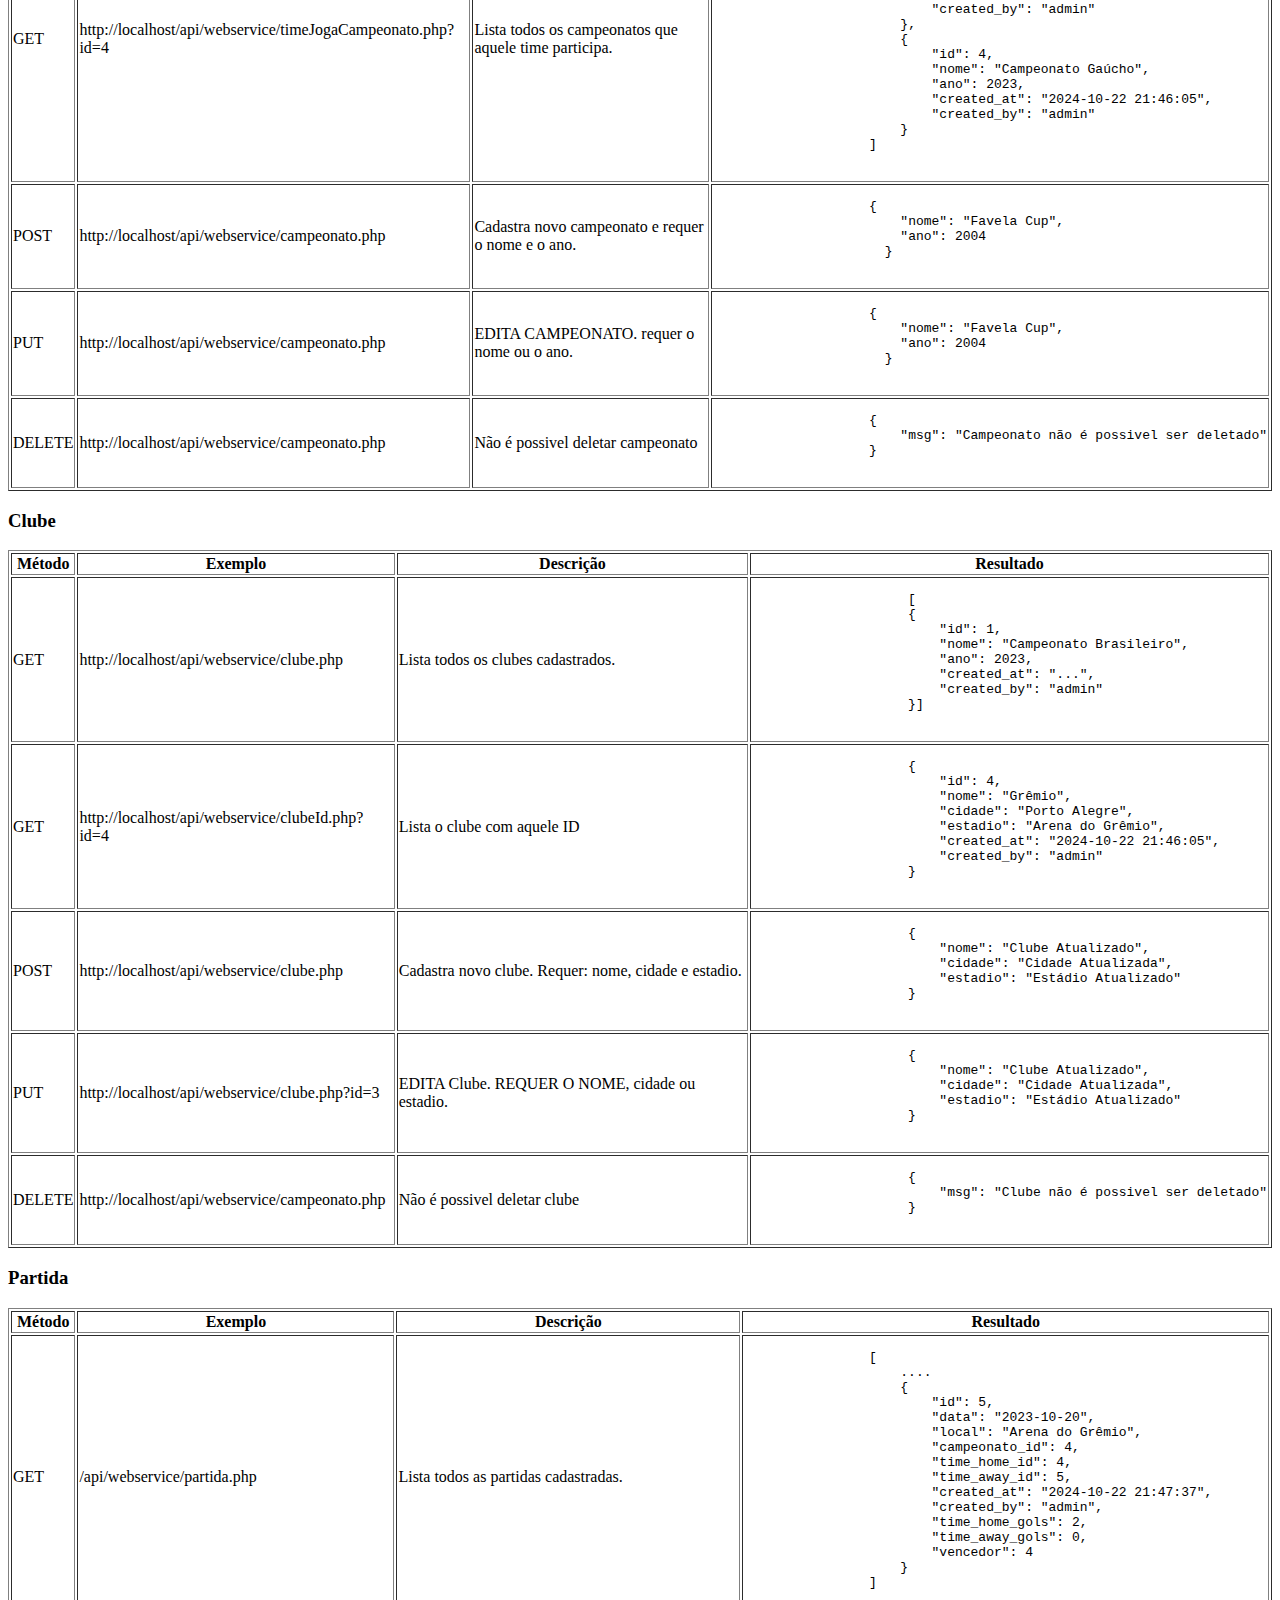
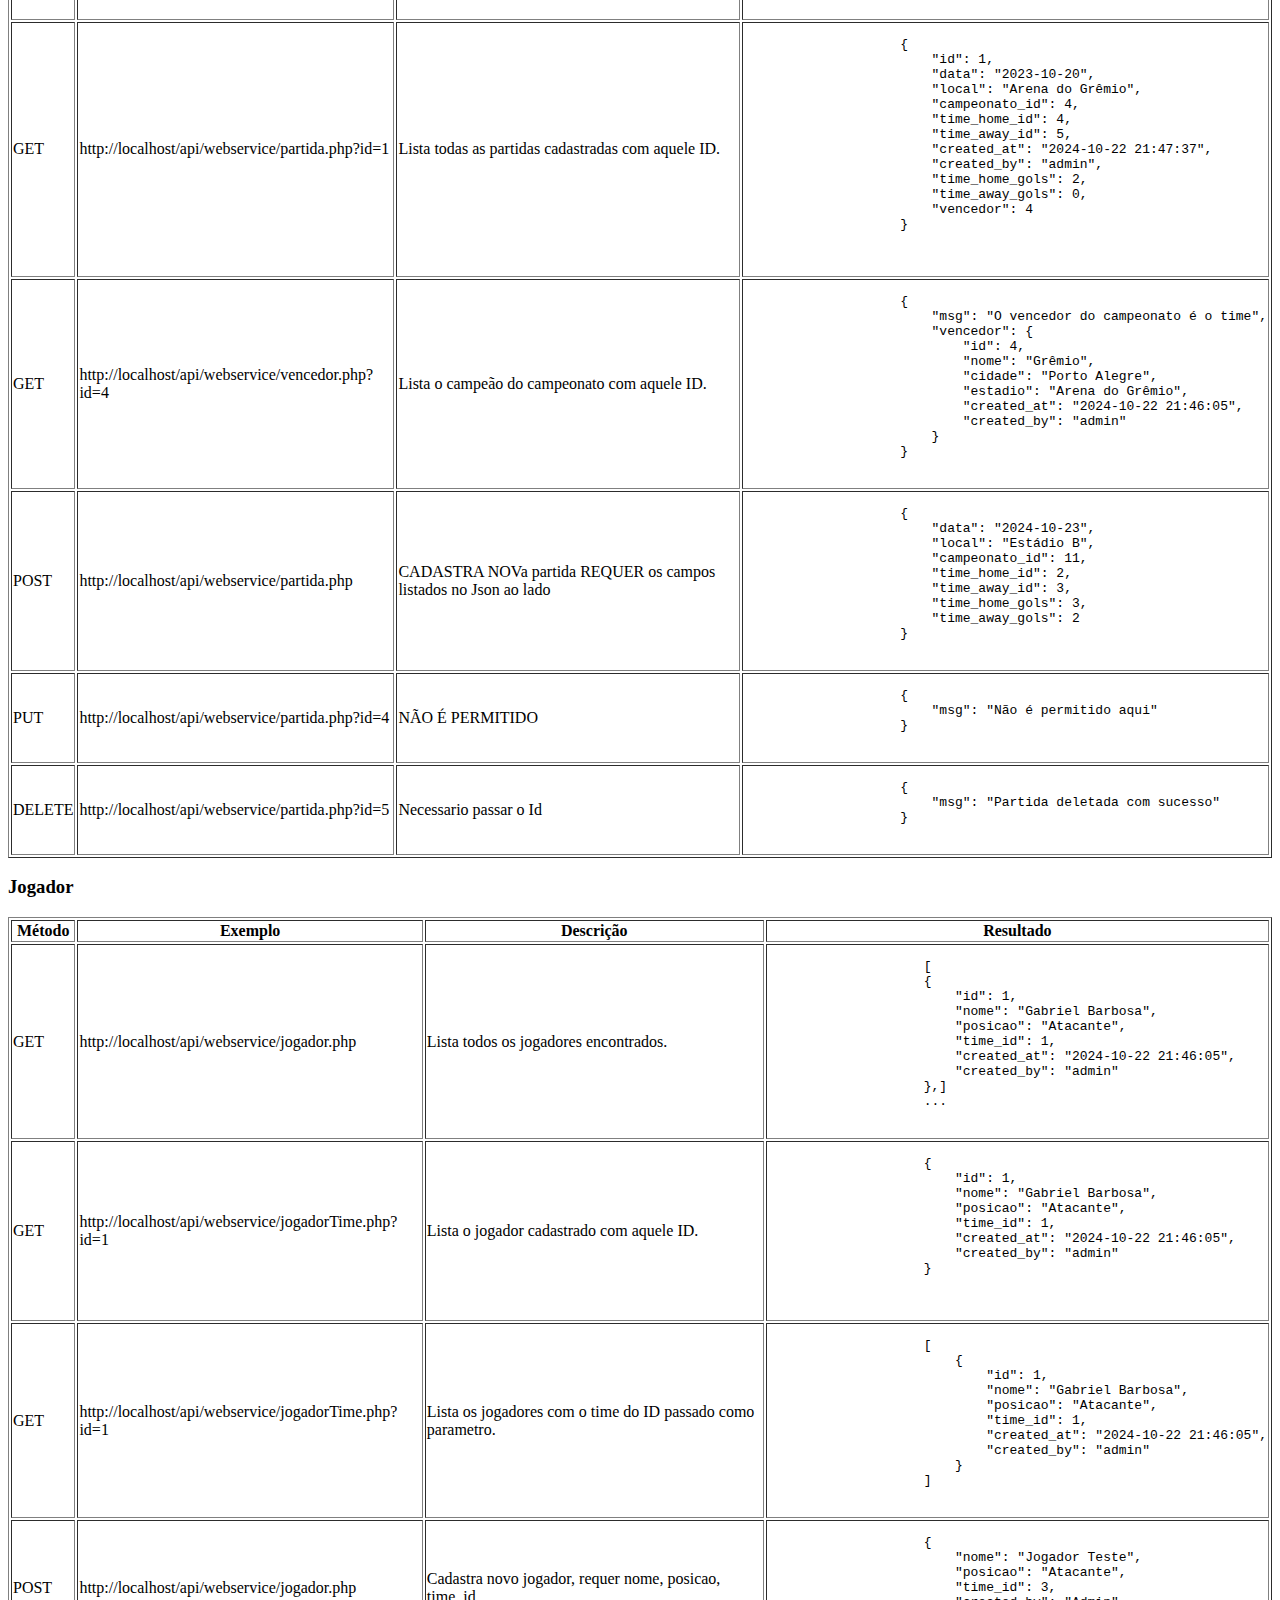
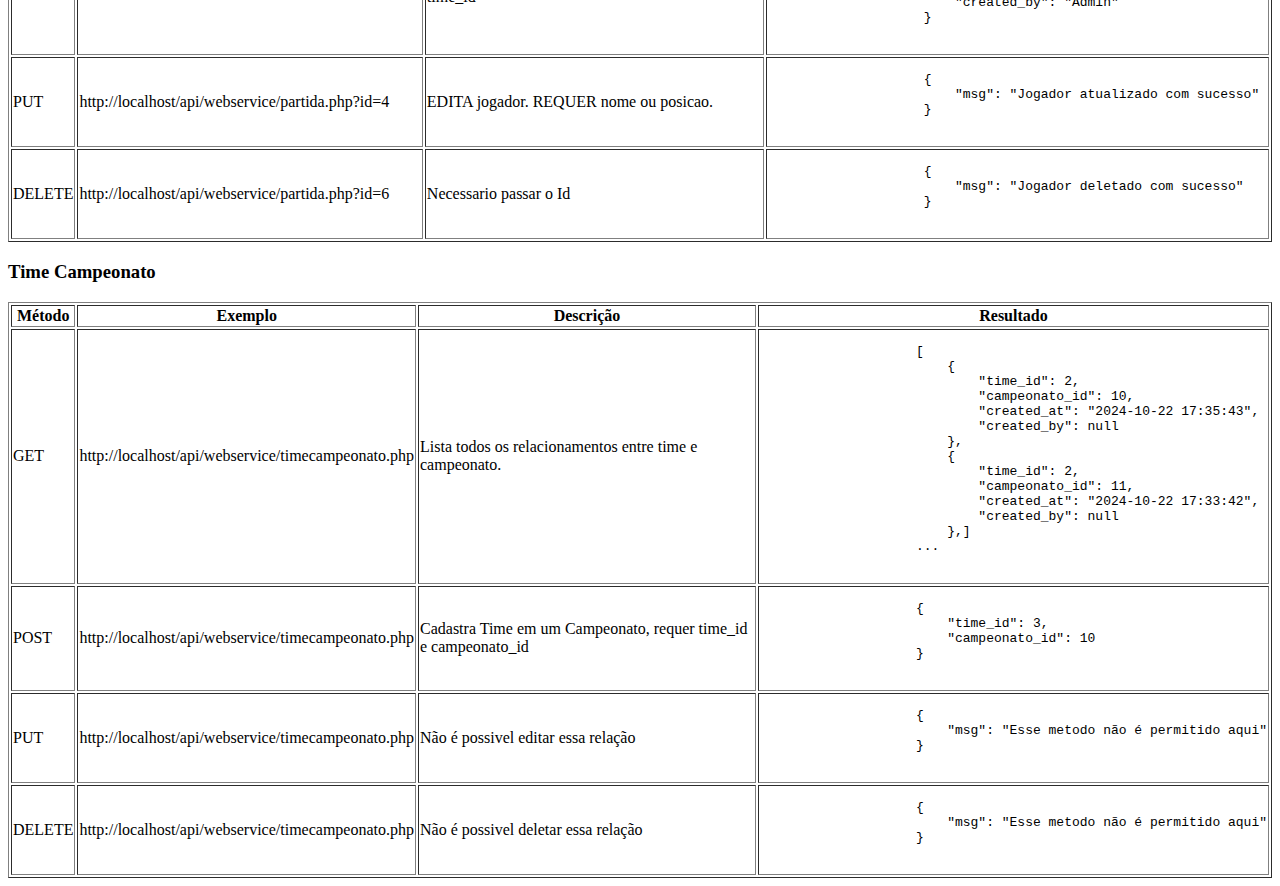
==== commit 977e0b6e: ":tada: feat: finally complete the project" ====
--- a/webservice/index.html
+++ b/webservice/index.html
@@ -20,6 +20,94 @@
 
     <h2>Rotas da Aplicação</h2>
 
+    <h3>User</h3>
+    <table border="1">
+        <tr>
+            <th>Método</th>
+            <th>Exemplo</th>
+            <th>Descrição</th>
+            <th>Resultado</th>
+        </tr>
+        <tr>
+            <td>GET</td>
+            <td>/api/webservice/user.php</td>
+            <td>Lista todos os usuários cadastrados.</td>
+            <td>
+                <pre>
+                [
+                    {
+                        "id": 1,
+                        "nome": "João Silva",
+                        "email": "joao.silva@example.com",
+                        "created_at": "2024-11-19 15:30:00"
+                    },
+                    {
+                        "id": 2,
+                        "nome": "Maria Oliveira",
+                        "email": "maria.oliveira@example.com",
+                        "created_at": "2024-11-19 15:35:00"
+                    }
+                ]
+                </pre>
+            </td>
+        </tr>
+        <tr>
+            <td>GET</td>
+            <td>/api/webservice/user.php?id=1</td>
+            <td>Lista as informações do usuário com aquele ID.</td>
+            <td>
+                <pre>
+                {
+                    "id": 1,
+                    "nome": "João Silva",
+                    "email": "joao.silva@example.com",
+                    "created_at": "2024-11-19 15:30:00"
+                }
+                </pre>
+            </td>
+        </tr>
+        <tr>
+            <td>POST</td>
+            <td>/api/webservice/user.php</td>
+            <td>Cadastra um novo usuário. Requer os campos listados no JSON ao lado.</td>
+            <td>
+                <pre>
+                {
+                    "nome": "João Silva",
+                    "email": "joao.silva@example.com",
+                    "senha": "senhaSegura123"
+                }
+                </pre>
+            </td>
+        </tr>
+        <tr>
+            <td>PUT</td>
+            <td>/api/webservice/user.php?id=1</td>
+            <td>Atualiza as informações do usuário com o ID informado. Apenas `nome` e/ou `senha` podem ser alterados.</td>
+            <td>
+                <pre>
+                {
+                    "nome": "João Atualizado",
+                    "senha": "novaSenhaSegura"
+                }
+                </pre>
+            </td>
+        </tr>
+        <tr>
+            <td>DELETE</td>
+            <td>/api/webservice/user.php?id=1</td>
+            <td>Deleta o usuário com o ID informado.</td>
+            <td>
+                <pre>
+                {
+                    "msg": "Usuário deletado com sucesso"
+                }
+                </pre>
+            </td>
+        </tr>
+    </table>
+
+
     <h3>Campeonato</h3>
     <table border="1">
         <tr>
